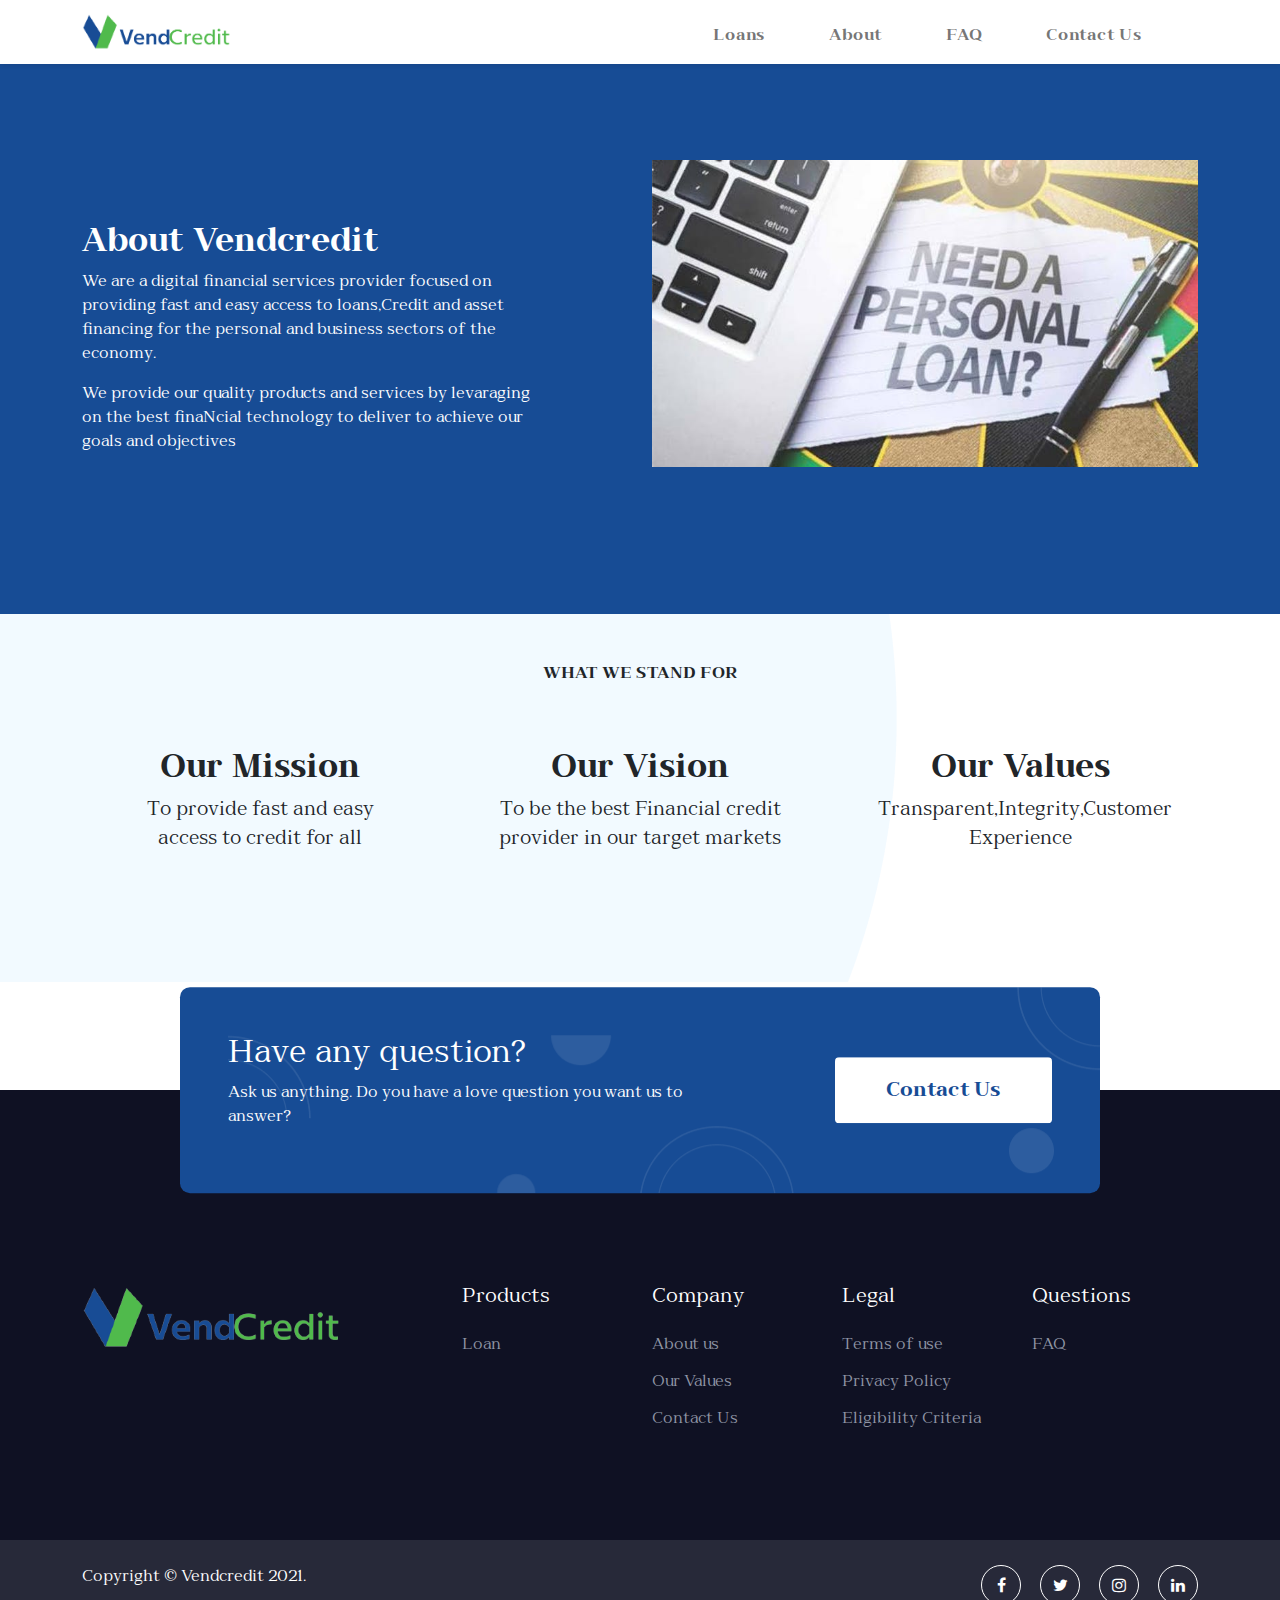
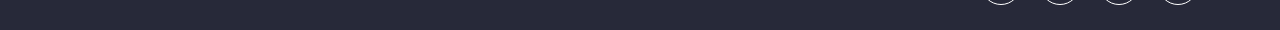
==== about.html @ c220e5b2 "initial page" ====
<!DOCTYPE html>
<html lang="en">
<head>
  <meta charset="UTF-8">
  <meta http-equiv="X-UA-Compatible" content="IE=edge">
  <meta name="viewport" content="width=device-width, initial-scale=1.0">
  <link rel="stylesheet" href="/assets/bootstrap-5/css/bootstrap.min.css">
  <link rel="stylesheet" href="./assets/css/main.css">
  <link href="./assets/vendor/aos/aos.css" rel="stylesheet">
  <link href="./assets/vendor/remixicon/remixicon.css" rel="stylesheet">
  <link href="./assets/vendor/swiper/swiper-bundle.min.css" rel="stylesheet">
  <link href="./assets/vendor/glightbox/css/glightbox.min.css" rel="stylesheet">
  <link rel="stylesheet" href="https://cdnjs.cloudflare.com/ajax/libs/font-awesome/4.7.0/css/font-awesome.min.css">
  <link rel="shortcut icon" href="./assets/img/favicon.svg" type="image/x-icon">
  <title>Vendcredit</title>
</head>
<body>
  <section>
    <nav class="navbar navbar-expand-lg navbar-light bg-white shadow-sm">
      <div class="container">
        <a class="navbar-brand" href="/index.html">
          <img src="./assets/img/logooo.png" class="./assets/img-fluid logo" alt="" srcset="">
        </a>
        <button class="navbar-toggler" type="button" data-bs-toggle="collapse" data-bs-target="#navbarSupportedContent" aria-controls="navbarSupportedContent" aria-expanded="false" aria-label="Toggle navigation">
          <span class="navbar-toggler-icon"></span>
        </button>
        <div class="collapse navbar-collapse" id="navbarSupportedContent">
          <ul class="navbar-nav ms-auto mb-2 mb-lg-0 pt-2">
            <li class="nav-item pe-md-5">
              <a class="nav-link fw-bold" aria-current="page" href="./loan.html">Loans</a>
            </li>
            <li class="nav-item pe-md-5">
              <a class="nav-link fw-bold" href="./about.html">About</a>
            </li>
            <li class="nav-item pe-md-5">
              <a class="nav-link fw-bold" href="./faq.html">FAQ</a>
            </li>
            <li class="nav-item pe-md-5">
              <a class="nav-link fw-bold" href="./contact.html">Contact Us</a>
            </li>
           
          </ul>
          
        </div>
      </div>
    </nav>
  </section>
  <section class="bg-prim text-white">
    <div class="container py-5">
      <div class="row justify-content-between py-lg-5">
        <div class="col-md-6">
          <div class="py-5 col-md-10">
          <h2 class="fw-bold pt-lg-3">About Vendcredit</h2>
         <p class="">
          We are a digital financial services provider focused on providing fast and easy access to loans,Credit and asset financing for the personal and business sectors of the economy.</p> 
        <p>  We provide our quality products and services by levaraging on the best finaNcial technology to deliver to achieve our goals and objectives 

        </p>
        </div>
         
        </div>
        <div class="col-md-6">
         <img src="./assets/img/about1.jpeg" class="img-fluid" alt="" srcset="">
        </div>
      </div>
    </div>
  </section>
 
  <section id="" class="product">
    <div class="container py-5">
      <div class="text-center">
        <p class="text-uppercase fw-bold">What we stand for</p>
        
      </div>
      <div class="row py-md-5">
        <div class="col-md-4 col-12 mb-3 text-center px-md-5">
          
          <h2 class="fw-bold">Our Mission</h2>
          <p class="tx-18">
            To provide fast and easy access to credit for all 
            </p>
        </div>
        <div class="col-md-4 col-12 mb-3 text-center px-md-5">
          <h2 class="fw-bold">
            Our Vision
          </h2>
          <p class="tx-18">
            To be the best Financial credit provider in our target markets 

            </p>
        </div>
        <div class="col-md-4 col-12 mb-3 text-center px-md-5">
          <h2 class="fw-bold">Our Values</h2>
          <p class="tx-18">
            Transparent,Integrity,Customer Experience 



            </p>
        </div>
        </div>
      
      </div>
    </div>
  </section>

  
    <!-- cta section  -->
  <section class="cta-area pt-60 mt-5">
    <div class="container">
        <div class="row">
            <div class="col-md-10 mx-auto position-relative">
                <div class="cta cta-bg-primary text-white p-3 p-md-5">

                    <div class="shapes">
                        <img src="./assets/img/cta/icon-1.png" alt="shape">
                        <img data-parallax="{&quot;x&quot;: 150, &quot;y&quot;: 0, &quot;rotateZ&quot;:-0}" src="./assets/img/cta/icon-2.png" alt="shape" style="transform:translate3d(86.279px, 0px, 0px) rotateX(0deg) rotateY(0deg) rotateZ(0deg) scaleX(1) scaleY(1) scaleZ(1); -webkit-transform:translate3d(86.279px, 0px, 0px) rotateX(0deg) rotateY(0deg) rotateZ(0deg) scaleX(1) scaleY(1) scaleZ(1); ">
                        <img src="./assets/img/cta/icon-3.png" alt="shape">
                        <img src="./assets/img/cta/icon-4.png" alt="shape">
                        <img src="./assets/img/cta/icon-5.png" alt="shape">
                        <img data-parallax="{&quot;x&quot;: 400, &quot;y&quot;: 0, &quot;rotateZ&quot;:0}" src="./assets/img/cta/icon-6.png" alt="shape" style="transform:translate3d(322.159px, 0px, 0px) rotateX(0deg) rotateY(0deg) rotateZ(0deg) scaleX(1) scaleY(1) scaleZ(1); -webkit-transform:translate3d(322.159px, 0px, 0px) rotateX(0deg) rotateY(0deg) rotateZ(0deg) scaleX(1) scaleY(1) scaleZ(1); ">
                    </div>

                    <div class="row align-items-center">
                        <div class="col-md-7">
                            <div class="cta-content wow fadeInRight" style="visibility: visible; animation-name: fadeInRight;">
                                <h2 class="mb-10">Have any question?</h2>
                                <p>Ask us anything. Do you have a love question you want us to answer?</p>
                            </div>
                        </div>

                        <div class="col-md-5 text-center text-md-end">
                            <div class="cta-content   text-md-end mt-3 mt-md-0">
                                <a href="contact.html" class="btn theme-btn theme-btn-alt wow fadeInLeft m-0 fw-bold" style="visibility: visible; animation-name: fadeInLeft;">Contact Us</a>
                            </div>
                        </div>
                    </div>
                </div>
            </div>
        </div>
    </div>
</section>
<footer class="footer footer-3 text-white">
  <div class="footer-top  pt-200 pb-lg-115 pb-120">
      <div class="container">
          <div class="row pt-45 justify-content-between">

              <div class="col-lg-3 col-sm-6 text-center text-sm-start ">
                  <div class="footer-widget wow fadeInLeft mb-30" style="visibility: visible; animation-name: fadeInLeft;">
                      <div class="footer-text mb-20">
                        <img src="./assets/img/logooo.png" class="img-fluid" alt="" srcset="">
                         
                      </div>

                  </div>
              </div>
              <div class="col-lg-8">
                <div class="row justify-content-between">
                  <div class="col-lg-3 col-sm-6 text-center text-sm-start ">
                    <div class="footer-widget mb-30 wow fadeInUp" data-wow-delay="0.1s" style="visibility: visible; animation-delay: 0.1s; animation-name: fadeInUp;">
                        <div class="f-widget-title mb-4">
                            <h5>Products</h5>
                        </div>
                        <div class="footer-link">
                            <ul>
                                <li><a href="./loan.html"> Loan</a></li>
                               
                            </ul>
                        </div>
                    </div>
                </div>
                <div class="col-lg-3 col-sm-6 text-center text-sm-start">
                    <div class="footer-widget mb-30 wow fadeInUp" data-wow-delay="0.3s" style="visibility: visible; animation-delay: 0.3s; animation-name: fadeInUp;">
                        <div class="f-widget-title mb-4">
                            <h5>Company</h5>
                        </div>
                        <div class="footer-link">
                            <ul>
                                <li><a href="./about"> About us</a></li>
                                <li><a href="#"> Our Values</a></li>
                                <li><a href="./contact"> Contact Us</a></li>
                            </ul>
                        </div>
                    </div>
  
                </div>
                <div class="col-lg-3 col-sm-6 text-center text-sm-start me-0">
                    <div class="footer-widget mb-30 wow fadeInUp" data-wow-delay="0.5s" style="visibility: visible; animation-delay: 0.5s; animation-name: fadeInUp;">
                        <div class="f-widget-title mb-4">
                            <h5>Legal</h5>
                        </div>
                        <div class="footer-link">
                            <ul>
                                <li><a href="#">Terms of use</a></li>
                                <li><a href="#">Privacy Policy</a></li>
                                <li><a href="#">Eligibility Criteria</a></li>
                            </ul>
                        </div>
                    </div>
                </div>
                <div class="col-lg-3 col-sm-6 text-center text-sm-start me-0">
                  <div class="footer-widget mb-30 wow fadeInUp" data-wow-delay="0.5s" style="visibility: visible; animation-delay: 0.5s; animation-name: fadeInUp;">
                      <div class="f-widget-title mb-4">
                          <h5>Questions</h5>
                      </div>
                      <div class="footer-link">
                          <ul>
                              <li><a href="#">FAQ</a></li>
                              
                          </ul>
                      </div>
                  </div>
              </div>
                </div>
              </div>


             
          </div>
      </div>
  </div>
  <!-- copyright area -->
  <div class="copyright pt-25 pb-25">
      <div class="container">
          <div class="row justify-content-between">
              <div class="col-lg-5 my-3 my-sm-0">
                  <div class="copyright-text">
                      <p>Copyright © Vendcredit 2021. 
                      </p>
                  </div>
              </div>
              <div class="col-lg-4 text-center text-lg-end ">
                  <div class="social-button">
                      <a href="#"><i class="fa fa-facebook-f"></i></a>
                      <a href="#"><i class="fa fa-twitter"></i></a>
                      <a href="#"><i class="fa fa-instagram"></i></a>
                      <a href="#"><i class="fa fa-linkedin"></i></a>
                  </div>
              </div>

          </div>
      </div>
  </div>
</footer>
  
<script src="https://ajax.googleapis.com/ajax/libs/jquery/3.5.1/jquery.min.js"></script>
  <script src="./assets/bootstrap-5/js/bootstrap.bundle.js"></script>
  <script src="assets/vendor/aos/aos.js"></script>
    <script src="assets/vendor/php-email-form/validate.js"></script>
    <script src="assets/vendor/swiper/swiper-bundle.min.js"></script>
    <script src="assets/vendor/purecounter/purecounter.js"></script>
    <script src="assets/vendor/isotope-layout/isotope.pkgd.min.js"></script>
    <script src="assets/vendor/glightbox/js/glightbox.min.js"></script>
  
  <!-- Template Main JS File -->
  <script src="assets/js/main.js"></script>
  
</body>
</html>
---- assets/css/main.css ----
@import url('/assets/font/stylesheet.css');
body{
  font-family: 'Millard';
}
.bg-prim{
  background-color: #174c95;
}
.bg-green{
  background-color: #51ba4c;
}
.tx-prim{
  color: #174c95;
}
.tx-green{
  color: #51ba4c;
}

.logo{
  width: 150px!important;
}
.tx-36{
  font-size: 2.25rem;
}
.tx-18{
  font-size: 1.2rem;
}

.pt-60 {
  padding-top: 60px;
}

/*====================================
 products
 ================================ */
 .product{
   background-image: url(/assets/img/bg-img-2.png);
   background-repeat: no-repeat;

 }
/*--------------------------------------------------------------
# Testimonials
--------------------------------------------------------------*/
.testimonials .testimonial-item {
  box-sizing: content-box;
  padding: 30px;
  margin: 40px 30px;
  box-shadow: 0px 0 20px rgba(1, 41, 112, 0.1);
  background: #fff;
  min-height: 320px;
  display: flex;
  flex-direction: column;
  text-align: center;
  transition: 0.3s;
}

.testimonials .testimonial-item .stars {
  margin-bottom: 15px;
}

.testimonials .testimonial-item .stars i {
  color: #ffc107;
  margin: 0 1px;
}

.testimonials .testimonial-item .testimonial-img {
  width: 90px;
  border-radius: 50%;
  border: 4px solid #fff;
  margin: 0 auto;
}

.testimonials .testimonial-item h3 {
  font-size: 18px;
  font-weight: bold;
  margin: 10px 0 5px 0;
  color: #111;
}

.testimonials .testimonial-item h4 {
  font-size: 14px;
  color: #999;
  margin: 0;
}

.testimonials .testimonial-item p {
  font-style: italic;
  margin: 0 auto 15px auto;
}

.testimonials .swiper-pagination {
  margin-top: 20px;
  position: relative;
}

.testimonials .swiper-pagination .swiper-pagination-bullet {
  width: 12px;
  height: 12px;
  background-color: #fff;
  opacity: 1;
  border: 1px solid #174c95;
}

.testimonials .swiper-pagination .swiper-pagination-bullet-active {
  background: linear-gradient(to right, #174c95,#174c95, #174c95)!important;;
}

.testimonials .swiper-slide {
  opacity: .3;
}

@media (max-width: 1199px) {
  .testimonials .swiper-slide-active {
    opacity: 1;
  }
  .testimonials .swiper-pagination {
    margin-top: 0;
  }
}

@media (min-width: 1200px) {
  .testimonials .swiper-slide-next {
    opacity: 1;
    transform: scale(1.12);
  }
}



.cta.cta-bg-primary {
  background-color:  #174c95;
  background-image: none;
}
.cta {
  background-position: center;
  background-size: auto;
  padding: 70px 110px 70px 100px;
  border-radius: 10px;
  position: absolute;
  z-index: 1;
  overflow: hidden;
  width: auto;
  bottom: 0;
  transform: translateY(50%);
  left: 15px;
  right: 15px;
}
.cta .shapes img:nth-child(1) {
  right: 5%;
  bottom: 10%;
  animation-delay: 0.2s;
  animation: 3s ease-in 1s infinite reverse both running slidein;
}
.cta .shapes img:nth-child(2) {
  left: 25%;
  bottom: 0;
  animation: none;
}
.cta .shapes img:nth-child(4) {
  top: 0%;
  right: 0;
  animation-delay: 0.8s;
}

.cta .shapes img:nth-child(3) {
  left: 50%;
  bottom: 0;
}
.cta .shapes img {
  position: absolute;
  animation: pulse 1.5s ease-out infinite alternate both;
}
.cta-content .theme-btn {
  font-size: 20px;
  height: 66px;
  line-height: 66px;
  padding: 0 50px;
}
.theme-btn.theme-btn-alt {
  background-color: #fff;
  color: #174c95;
}
.cta a {
  display: inline-block;
  margin: 0 10px;
}
/* footer section  */
.footer {
  background-position: center;
  background-size: cover;
  background-color: #0f1123;
}
@media (min-width: 992px){
.pb-lg-115 {
    padding-bottom: 115px;
}
}
.pb-120 {
    padding-bottom: 80px;
}
.pt-200 {
    padding-top: 150px;
}
.footer.footer-3 .copyright {
  background-color: rgba(255, 255, 255, 0.1);
}
.footer .copyright {
  color: #fff;
}
.pb-25 {
  padding-bottom: 25px;
}
.pt-25 {
  padding-top: 25px;
}
.pt-45 {
  padding-top: 45px;
}
.footer-link ul li a{
  color: #9096a5;
  text-decoration: none;
}
.footer-link ul{
  list-style: none;
  padding-left: 0px;
}
.footer-link ul li{
  padding-bottom: 0.8rem;
}

.footer .copyright .social-button a {
  display: inline-block;
  height: 40px;
  width: 40px;
  border-radius: 50%;
  border: 1px solid #fff;
  background-color: transparent;
  font-size: 16px;
  color: #fff;
  line-height: 19px;
  text-align: center;
  transition: all 0.3s ease-out;
}
.footer .copyright a {
  display: inline-block;
  margin-left: 15px;
  font-size: 16px;
  font-family: "Roboto", sans-serif;
  font-weight: 400;
  padding: 10px 0;
}

.how-it-works-2__steps-number {
  display: grid;
  place-items: center;
  width: 3rem;
  height: 3rem;
  border-radius: 50%;
  background-color: #fff;
  margin-right: auto;
  margin-left: auto;
}
.how-it-works-2__steps-number span {
  font-size: 1.3rem;
  color: #212529;
}
.bg-whiter{
  background-color: #FDFEFF;
}
 /* X-Small devices (portrait phones, less than 576px) */
@media (max-width: 575.98px) { 
  .copyright-text{
    text-align: center;
  }
  .tx-36{
    font-size: 1.8rem;
  }
 }
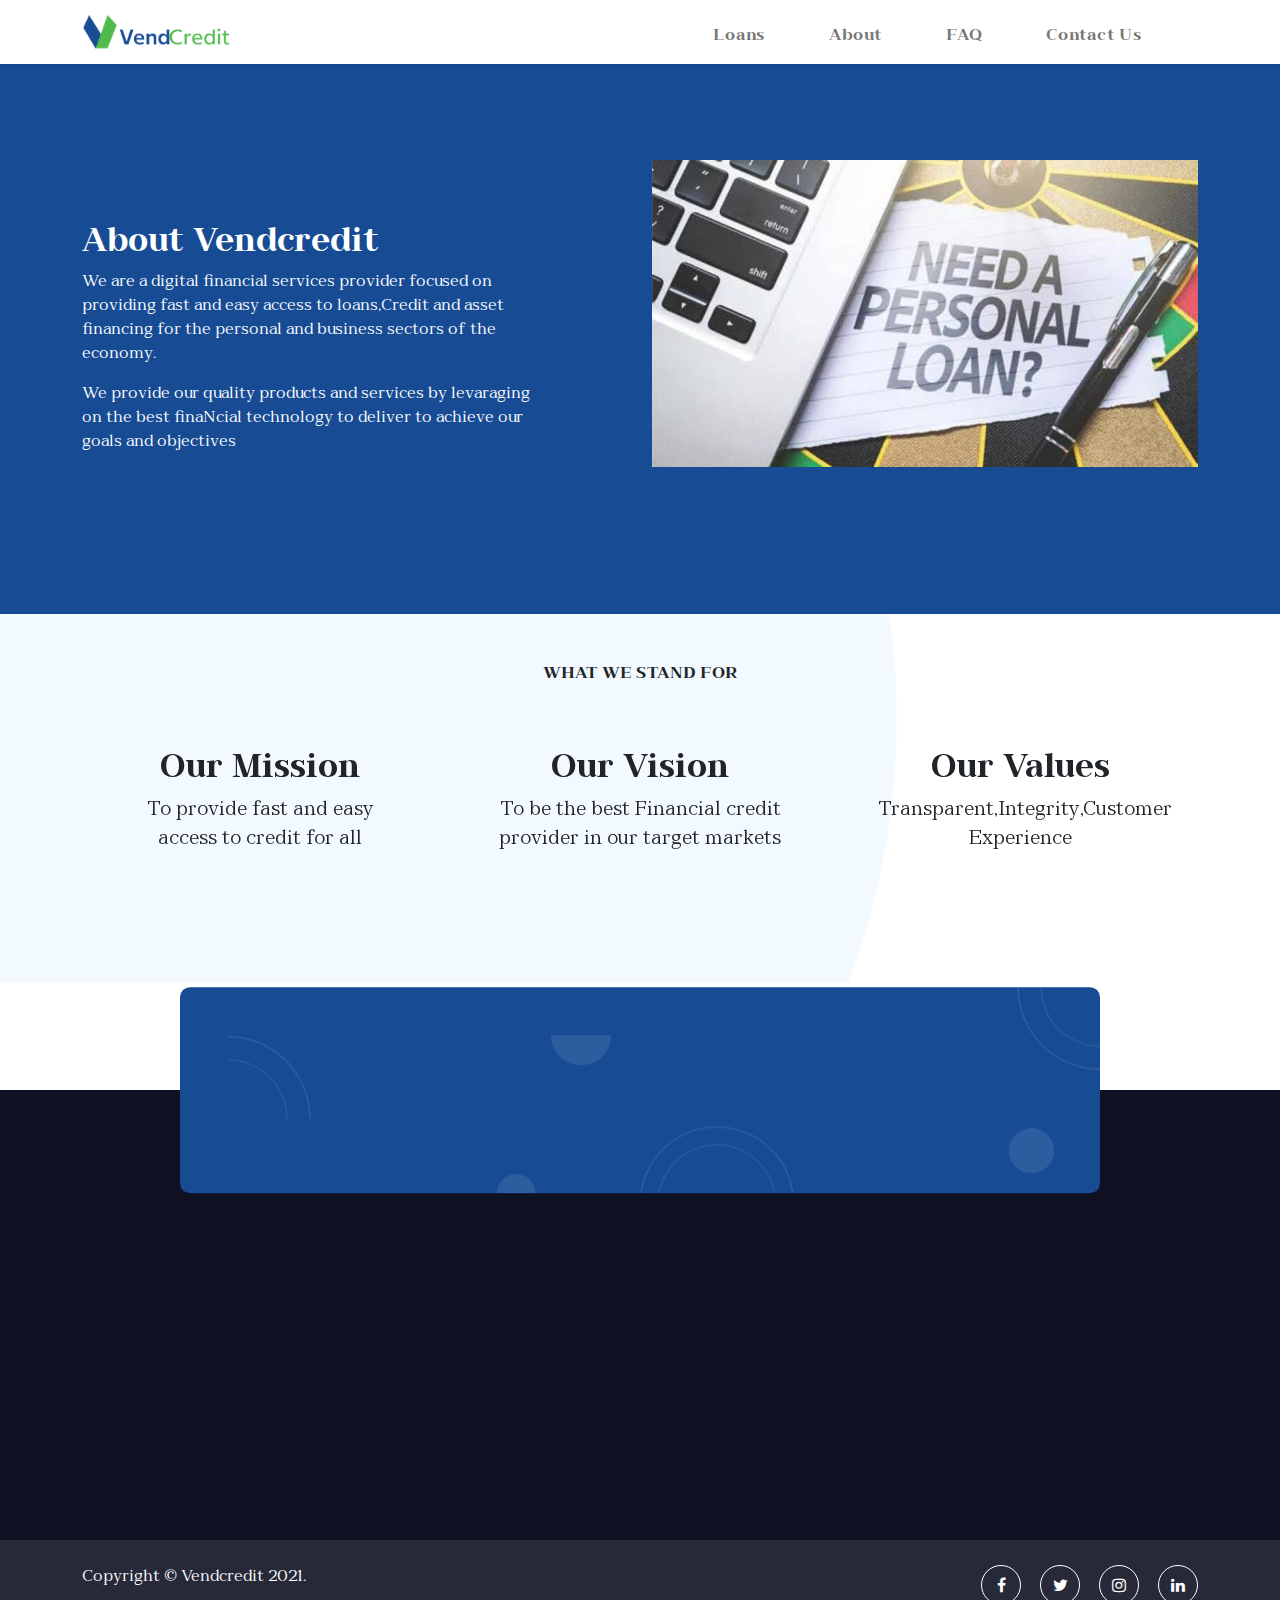
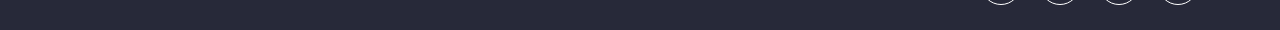
==== commit c82d7db0: "faq page" ====
--- a/about.html
+++ b/about.html
@@ -60,7 +60,7 @@
          
         </div>
         <div class="col-md-6">
-         <img src="./assets/img/about1.jpeg" class="img-fluid" alt="" srcset="">
+         <img src="./assets/img/about1.jpeg" class="img-fluid" alt="" srcset="" data-aos="zoom-in-up">
         </div>
       </div>
     </div>
@@ -73,14 +73,14 @@
         
       </div>
       <div class="row py-md-5">
-        <div class="col-md-4 col-12 mb-3 text-center px-md-5">
+        <div class="col-md-4 col-12 mb-3 text-center px-md-5" data-aos="fade-up-left" data-wow-delay="0.1s">
           
           <h2 class="fw-bold">Our Mission</h2>
           <p class="tx-18">
             To provide fast and easy access to credit for all 
             </p>
         </div>
-        <div class="col-md-4 col-12 mb-3 text-center px-md-5">
+        <div class="col-md-4 col-12 mb-3 text-center px-md-5" data-aos="fade-down" data-wow-delay="0.1s">
           <h2 class="fw-bold">
             Our Vision
           </h2>
@@ -89,7 +89,7 @@
 
             </p>
         </div>
-        <div class="col-md-4 col-12 mb-3 text-center px-md-5">
+        <div class="col-md-4 col-12 mb-3 text-center px-md-5" data-aos="fade-up-right" data-wow-delay="0.1s">
           <h2 class="fw-bold">Our Values</h2>
           <p class="tx-18">
             Transparent,Integrity,Customer Experience 
@@ -105,7 +105,6 @@
   </section>
 
   
-    <!-- cta section  -->
   <section class="cta-area pt-60 mt-5">
     <div class="container">
         <div class="row">
@@ -123,7 +122,7 @@
 
                     <div class="row align-items-center">
                         <div class="col-md-7">
-                            <div class="cta-content wow fadeInRight" style="visibility: visible; animation-name: fadeInRight;">
+                            <div class="cta-content wow fadeInRight" data-aos="fade-up-right" style="visibility: visible; animation-name: fadeInRight;">
                                 <h2 class="mb-10">Have any question?</h2>
                                 <p>Ask us anything. Do you have a love question you want us to answer?</p>
                             </div>
@@ -131,7 +130,7 @@
 
                         <div class="col-md-5 text-center text-md-end">
                             <div class="cta-content   text-md-end mt-3 mt-md-0">
-                                <a href="contact.html" class="btn theme-btn theme-btn-alt wow fadeInLeft m-0 fw-bold" style="visibility: visible; animation-name: fadeInLeft;">Contact Us</a>
+                                <a href="contact.html" class="btn theme-btn theme-btn-alt wow fadeInLeft m-0 fw-bold" data-aos="fade-down-left" style="visibility: visible; animation-name: fadeInLeft;">Contact Us</a>
                             </div>
                         </div>
                     </div>
@@ -146,7 +145,7 @@
           <div class="row pt-45 justify-content-between">
 
               <div class="col-lg-3 col-sm-6 text-center text-sm-start ">
-                  <div class="footer-widget wow fadeInLeft mb-30" style="visibility: visible; animation-name: fadeInLeft;">
+                  <div class="footer-widget wow fadeInLeft mb-30" data-aos="fade-up-left" style="visibility: visible; animation-name: fadeInLeft;">
                       <div class="footer-text mb-20">
                         <img src="./assets/img/logooo.png" class="img-fluid" alt="" srcset="">
                          
@@ -157,7 +156,7 @@
               <div class="col-lg-8">
                 <div class="row justify-content-between">
                   <div class="col-lg-3 col-sm-6 text-center text-sm-start ">
-                    <div class="footer-widget mb-30 wow fadeInUp" data-wow-delay="0.1s" style="visibility: visible; animation-delay: 0.1s; animation-name: fadeInUp;">
+                    <div class="footer-widget mb-30 wow fadeInUp" data-aos="fade-up-right" data-wow-delay="0.1s" style="visibility: visible; animation-delay: 0.1s; animation-name: fadeInUp;">
                         <div class="f-widget-title mb-4">
                             <h5>Products</h5>
                         </div>
@@ -170,22 +169,22 @@
                     </div>
                 </div>
                 <div class="col-lg-3 col-sm-6 text-center text-sm-start">
-                    <div class="footer-widget mb-30 wow fadeInUp" data-wow-delay="0.3s" style="visibility: visible; animation-delay: 0.3s; animation-name: fadeInUp;">
+                    <div class="footer-widget mb-30 wow fadeInUp" data-aos="fade-up" data-wow-delay="0.3s" style="visibility: visible; animation-delay: 0.3s; animation-name: fadeInUp;">
                         <div class="f-widget-title mb-4">
                             <h5>Company</h5>
                         </div>
                         <div class="footer-link">
                             <ul>
-                                <li><a href="./about"> About us</a></li>
+                                <li><a href="./about.html"> About us</a></li>
                                 <li><a href="#"> Our Values</a></li>
-                                <li><a href="./contact"> Contact Us</a></li>
+                                <li><a href="./contact.html"> Contact Us</a></li>
                             </ul>
                         </div>
                     </div>
   
                 </div>
                 <div class="col-lg-3 col-sm-6 text-center text-sm-start me-0">
-                    <div class="footer-widget mb-30 wow fadeInUp" data-wow-delay="0.5s" style="visibility: visible; animation-delay: 0.5s; animation-name: fadeInUp;">
+                    <div class="footer-widget mb-30 wow fadeInUp" data-aos="fade-up" data-wow-delay="0.5s" style="visibility: visible; animation-delay: 0.5s; animation-name: fadeInUp;">
                         <div class="f-widget-title mb-4">
                             <h5>Legal</h5>
                         </div>
@@ -199,13 +198,13 @@
                     </div>
                 </div>
                 <div class="col-lg-3 col-sm-6 text-center text-sm-start me-0">
-                  <div class="footer-widget mb-30 wow fadeInUp" data-wow-delay="0.5s" style="visibility: visible; animation-delay: 0.5s; animation-name: fadeInUp;">
+                  <div class="footer-widget mb-30 wow fadeInUp" data-aos="fade-up-up" data-wow-delay="0.5s" style="visibility: visible; animation-delay: 0.5s; animation-name: fadeInUp;">
                       <div class="f-widget-title mb-4">
                           <h5>Questions</h5>
                       </div>
                       <div class="footer-link">
                           <ul>
-                              <li><a href="#">FAQ</a></li>
+                              <li><a href="./faq.html">FAQ</a></li>
                               
                           </ul>
                       </div>
@@ -242,7 +241,7 @@
       </div>
   </div>
 </footer>
-  
+   
 <script src="https://ajax.googleapis.com/ajax/libs/jquery/3.5.1/jquery.min.js"></script>
   <script src="./assets/bootstrap-5/js/bootstrap.bundle.js"></script>
   <script src="assets/vendor/aos/aos.js"></script>
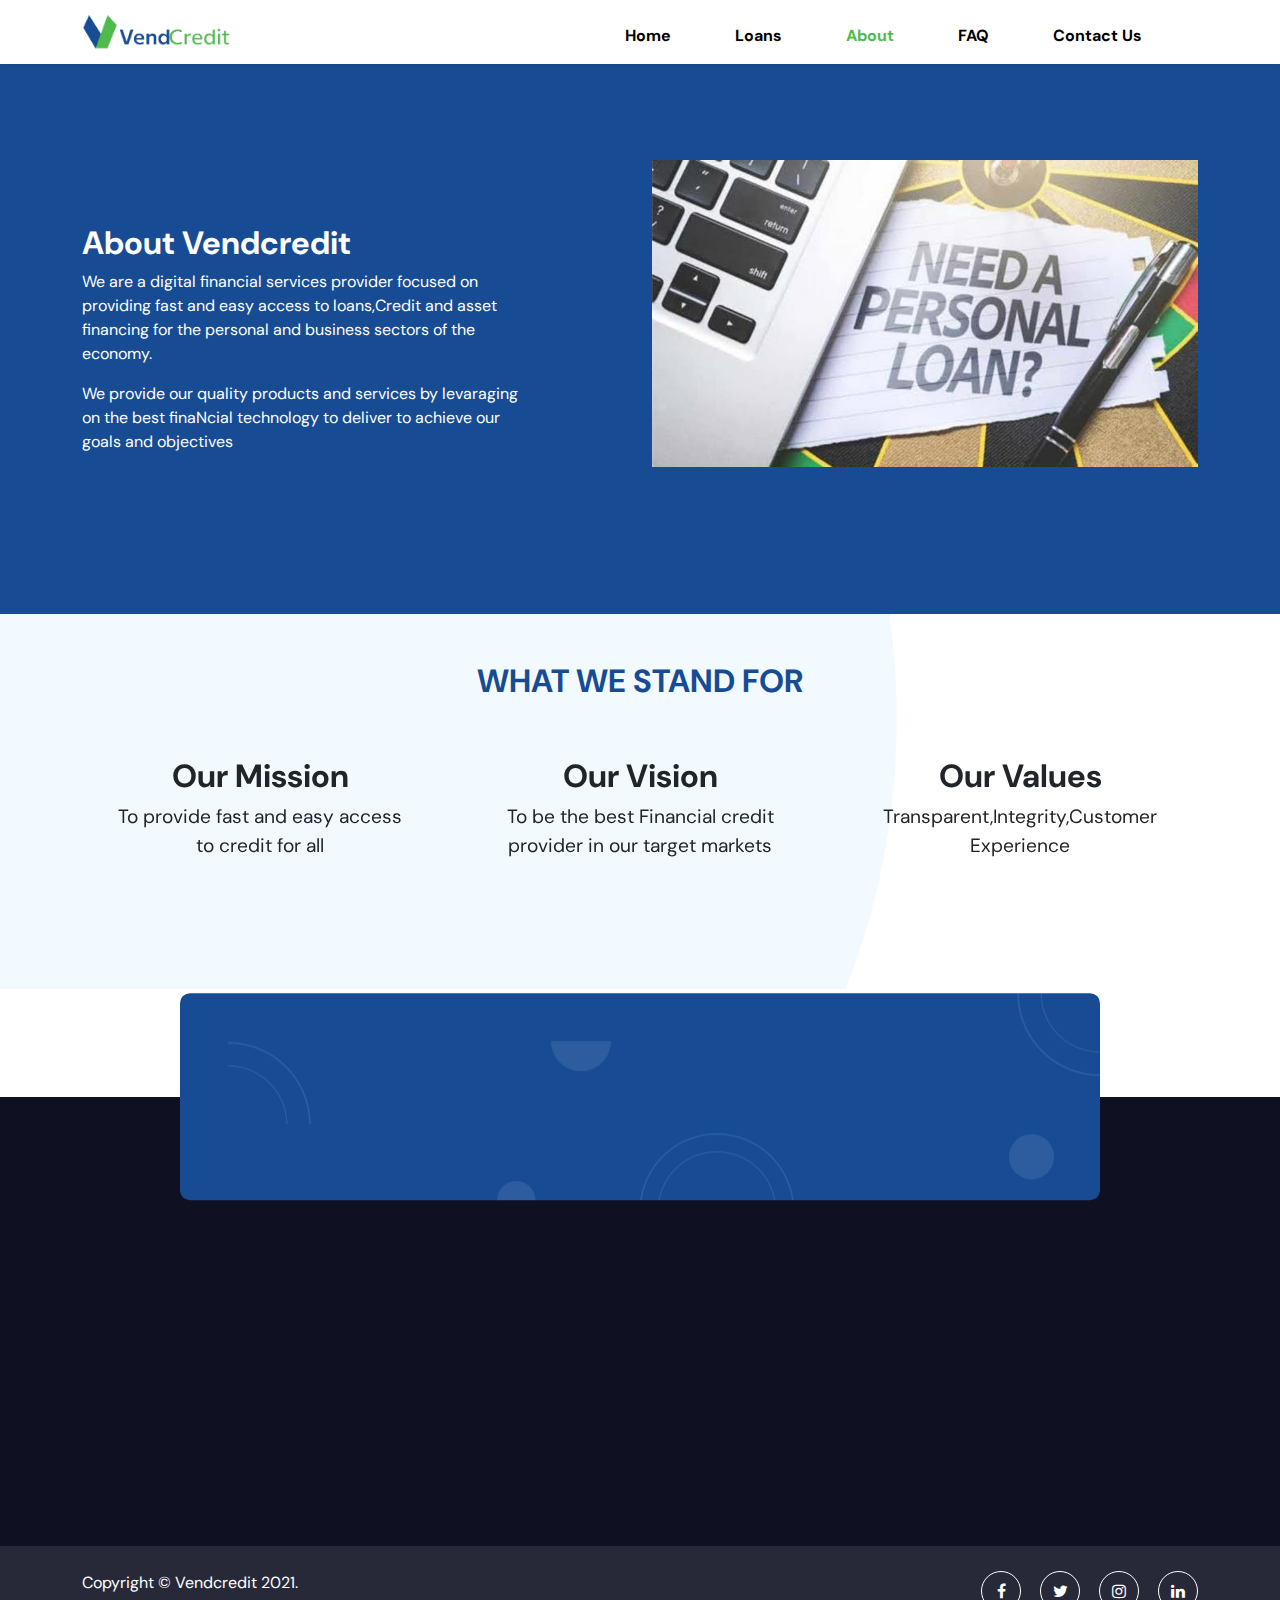
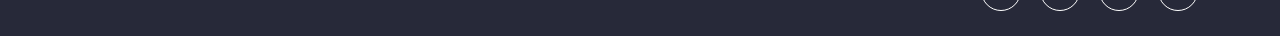
==== commit f051434b: "new changes" ====
--- a/about.html
+++ b/about.html
@@ -27,10 +27,13 @@
         <div class="collapse navbar-collapse" id="navbarSupportedContent">
           <ul class="navbar-nav ms-auto mb-2 mb-lg-0 pt-2">
             <li class="nav-item pe-md-5">
+              <a class="nav-link fw-bold" aria-current="page" href="/index.html">Home</a>
+            </li>
+            <li class="nav-item pe-md-5">
               <a class="nav-link fw-bold" aria-current="page" href="./loan.html">Loans</a>
             </li>
             <li class="nav-item pe-md-5">
-              <a class="nav-link fw-bold" href="./about.html">About</a>
+              <a class="nav-link active fw-bold" href="./about.html">About</a>
             </li>
             <li class="nav-item pe-md-5">
               <a class="nav-link fw-bold" href="./faq.html">FAQ</a>
@@ -69,7 +72,7 @@
   <section id="" class="product">
     <div class="container py-5">
       <div class="text-center">
-        <p class="text-uppercase fw-bold">What we stand for</p>
+        <h2 class="text-uppercase fw-bold tx-prim">What we stand for</h2>
         
       </div>
       <div class="row py-md-5">
--- a/assets/css/main.css
+++ b/assets/css/main.css
@@ -1,6 +1,8 @@
-@import url('/assets/font/stylesheet.css');
+
+@import url('https://fonts.googleapis.com/css2?family=DM+Sans:ital,wght@0,400;0,500;0,700;1,400;1,500;1,700&display=swap');
+
 body{
-  font-family: 'Millard';
+  font-family: 'DM Sans', sans-serif;
 }
 .bg-prim{
   background-color: #174c95;
@@ -19,7 +21,7 @@
   width: 150px!important;
 }
 .tx-36{
-  font-size: 2.25rem;
+  font-size: 3.25rem;
 }
 .tx-18{
   font-size: 1.2rem;
@@ -264,7 +266,15 @@
   color: #212529;
 }
 .bg-whiter{
-  background-color: #FDFEFF;
+  background-color: #F9FAF9;
+}
+
+.navbar-light .navbar-nav .nav-link{
+  color: #000;
+}
+.nav-link.active{
+  color: #51ba4c!important;
+  font-weight: 600;
 }
  /* X-Small devices (portrait phones, less than 576px) */
 @media (max-width: 575.98px) { 
@@ -275,3 +285,75 @@
     font-size: 1.8rem;
   }
  }
+
+ .mod{
+  transform: translate3d(0px, 0px, 0px);
+  transform-style: preserve-3d;
+  backface-visibility: hidden;
+ }
+ .bg-test{
+  background-color: #281b36;
+  overflow: hidden;
+  position: relative;
+  z-index: 1;
+ }
+
+ .loan-banner {
+  position: relative;
+  overflow: inherit;
+}
+.banner-area-2 {
+  
+  background-image:linear-gradient(to bottom, rgba(23, 76, 149, 0.53), rgba(23, 76, 149, 0.73)),
+  url(../img/loan-banner.png);
+  /* linear-gradient(to right, #fff, #f7f8ff),url(../img/loan-banner.png); */
+  background-position: center;
+  background-size: cover;
+  background-repeat: no-repeat;
+  overflow: hidden;
+  height: 100vh;
+}
+
+.feature-card-widget-3.card-2 .shapes img:nth-child(1) {
+  top: 0;
+  right: 20px;
+  animation: pulse 6s ease-out infinite alternate both;
+}
+.feature-card-widget-3 .shapes img {
+  position: absolute;
+}
+.feature-card-widget-3 img {
+  max-width: 100%;
+}
+.slick-slide img {
+  display: block;
+}
+.feature-card-widget-3 {
+  padding: 25px;
+  border-radius: 10px;
+  transition: all 0.3s ease-out;
+  overflow: hidden;
+  position: relative;
+  margin: 0 12px;
+  outline: none;
+}
+.feature-card-widget-3.card-2 {
+  background-color: #51ba4c;
+}
+
+.feature-card-widget-3.card-2 .shapes img:nth-child(2) {
+    bottom: 0;
+    right: 0;
+    animation: pulse 2s ease-out infinite alternate both;
+}
+.feature-card-widget-3 .shapes img {
+  position: absolute;
+}
+
+.feature-card-widget-3.card-2:hover {
+  transform: scale(1.1); /* (150% zoom - Note: if the zoom is too large, it will go outside of the viewport) */
+  background-color: #174c95;
+}
+.card-h{
+  height: 100%;
+}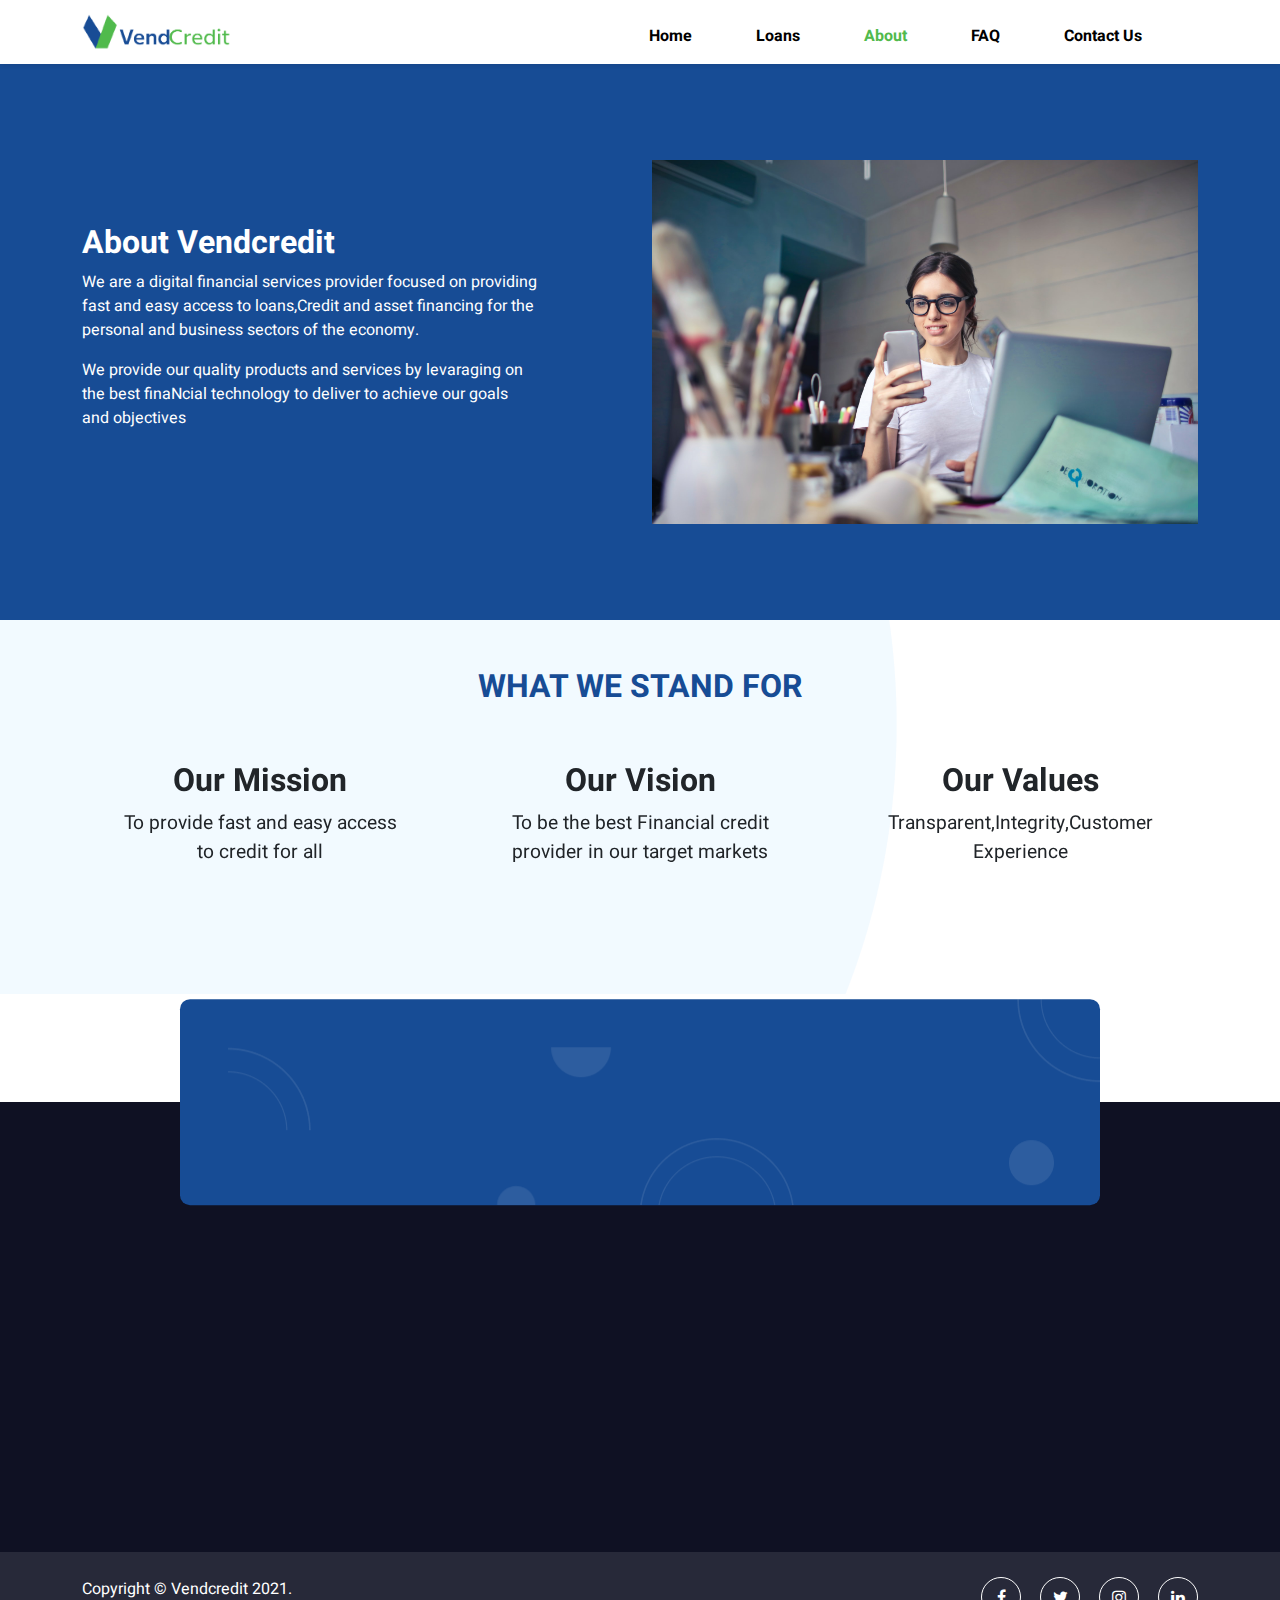
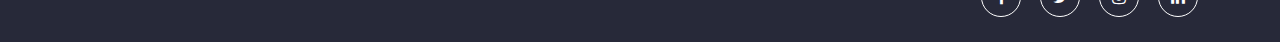
==== commit 89bd4232: "image" ====
--- a/about.html
+++ b/about.html
@@ -63,7 +63,7 @@
          
         </div>
         <div class="col-md-6">
-         <img src="./assets/img/about1.jpeg" class="img-fluid" alt="" srcset="" data-aos="zoom-in-up">
+         <img src="./assets/img/loan3.jpg" class="img-fluid" alt="" srcset="" data-aos="zoom-in-up">
         </div>
       </div>
     </div>
--- a/assets/css/main.css
+++ b/assets/css/main.css
@@ -1,8 +1,8 @@
 
-@import url('https://fonts.googleapis.com/css2?family=DM+Sans:ital,wght@0,400;0,500;0,700;1,400;1,500;1,700&display=swap');
+@import url('https://fonts.googleapis.com/css2?family=Heebo:wght@100;200;300;400;500;600;700;800;900&display=swap');
 
 body{
-  font-family: 'DM Sans', sans-serif;
+  font-family: 'Heebo', sans-serif;
 }
 .bg-prim{
   background-color: #174c95;
@@ -34,11 +34,18 @@
 /*====================================
  products
  ================================ */
+ 
  .product{
    background-image: url(/assets/img/bg-img-2.png);
    background-repeat: no-repeat;
 
  }
+ .faq{
+  background-image: url(/assets/img/footer-bg.png);
+  background-repeat: no-repeat;
+
+}
+
 /*--------------------------------------------------------------
 # Testimonials
 --------------------------------------------------------------*/
@@ -311,7 +318,7 @@
   background-size: cover;
   background-repeat: no-repeat;
   overflow: hidden;
-  height: 100vh;
+  min-height: 80vh;
 }
 
 .feature-card-widget-3.card-2 .shapes img:nth-child(1) {
@@ -356,4 +363,11 @@
 }
 .card-h{
   height: 100%;
+}
+
+.accordion-button{
+  background-color: #F9FAF9;
+}
+.accordion-item{
+  border: 0;
 }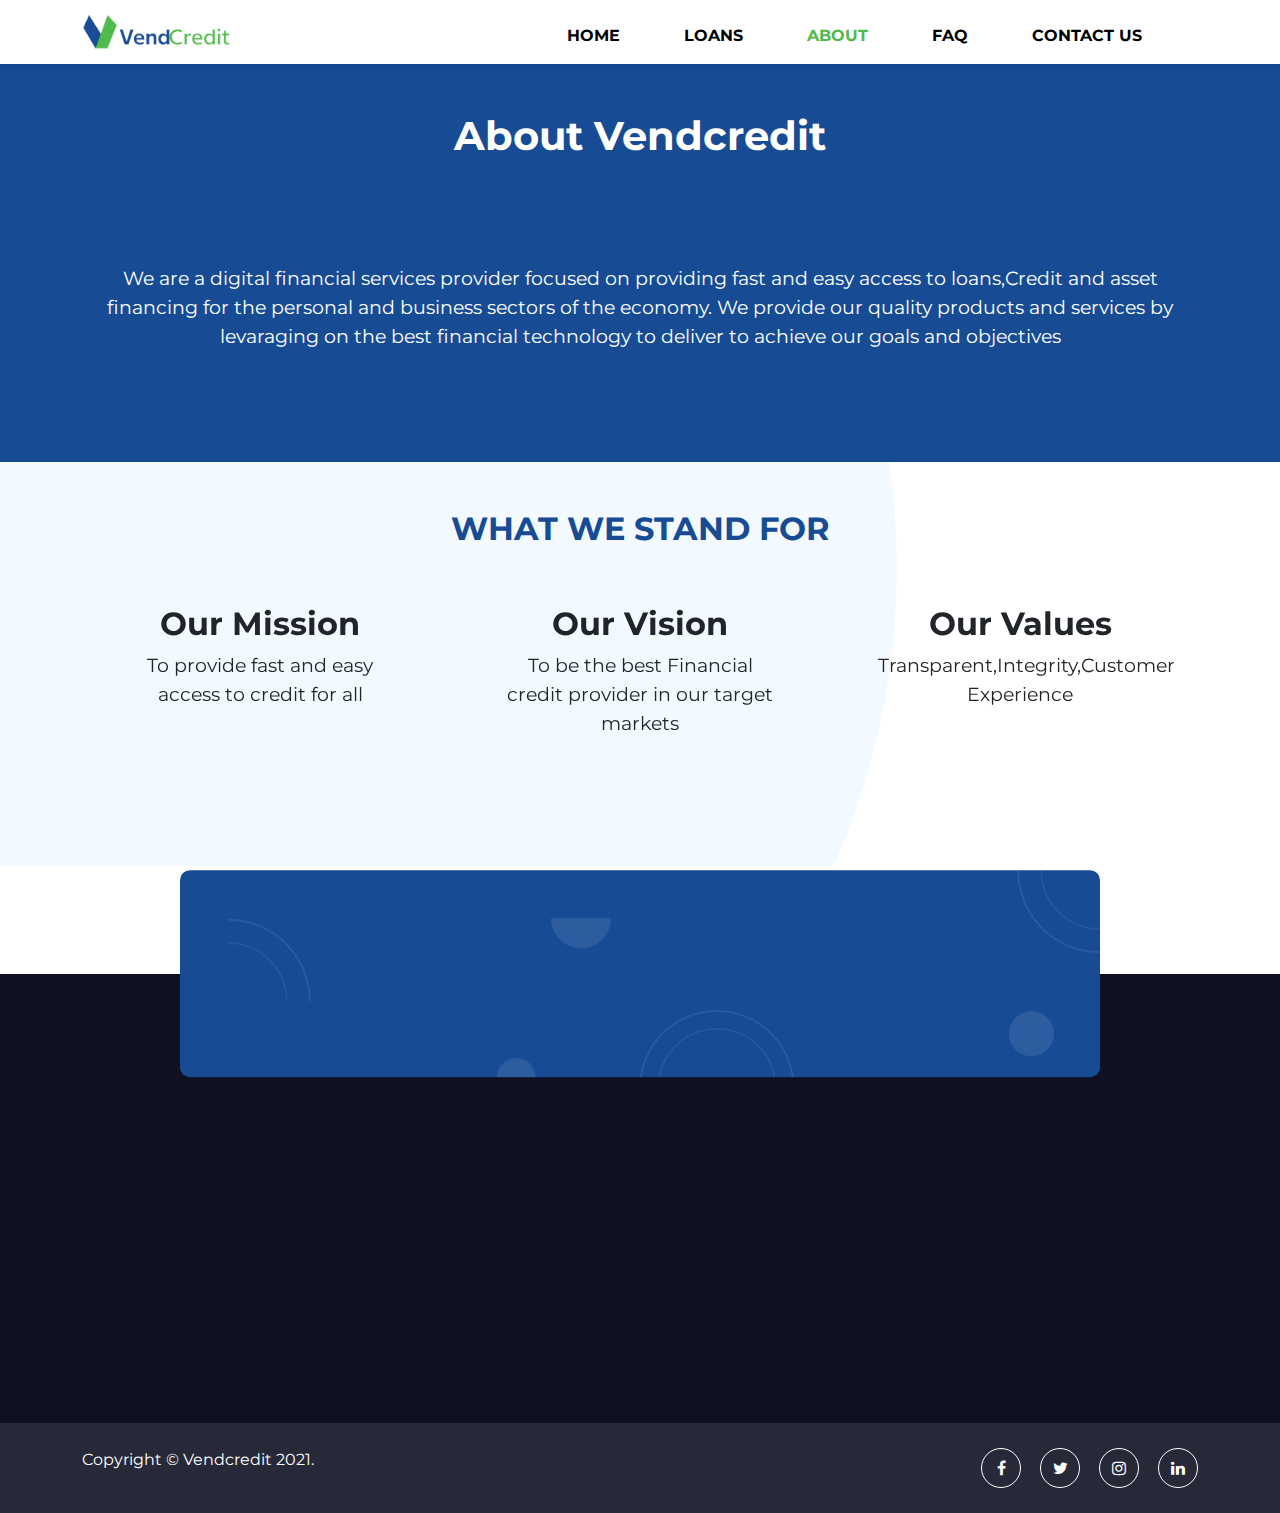
==== commit ddd34a8a: "updated pages" ====
--- a/about.html
+++ b/about.html
@@ -30,10 +30,10 @@
               <a class="nav-link fw-bold" aria-current="page" href="/index.html">Home</a>
             </li>
             <li class="nav-item pe-md-5">
-              <a class="nav-link fw-bold" aria-current="page" href="./loan.html">Loans</a>
-            </li>
-            <li class="nav-item pe-md-5">
-              <a class="nav-link active fw-bold" href="./about.html">About</a>
+              <a class="nav-link fw-bold" aria-current="page"href="https://vendcredit.com/sign-up/create-account" target="blank">Loans</a>
+            </li>
+            <li class="nav-item pe-md-5">
+              <a class="nav-link  active fw-bold" href="./about.html">About</a>
             </li>
             <li class="nav-item pe-md-5">
               <a class="nav-link fw-bold" href="./faq.html">FAQ</a>
@@ -49,23 +49,19 @@
     </nav>
   </section>
   <section class="bg-prim text-white">
-    <div class="container py-5">
-      <div class="row justify-content-between py-lg-5">
-        <div class="col-md-6">
-          <div class="py-5 col-md-10">
-          <h2 class="fw-bold pt-lg-3">About Vendcredit</h2>
-         <p class="">
-          We are a digital financial services provider focused on providing fast and easy access to loans,Credit and asset financing for the personal and business sectors of the economy.</p> 
-        <p>  We provide our quality products and services by levaraging on the best finaNcial technology to deliver to achieve our goals and objectives 
-
-        </p>
-        </div>
-         
-        </div>
-        <div class="col-md-6">
-         <img src="./assets/img/loan3.jpg" class="img-fluid" alt="" srcset="" data-aos="zoom-in-up">
-        </div>
-      </div>
+    <div class="container py-5 text-center">
+      <h1 class="fw-bold pb-4">About Vendcredit</h1>
+
+      <img src="./assets/img/abt-1.jpg" class="img-fluid" alt="">
+
+      <div class="py-5">
+        <p class="tx-18">
+         We are a digital financial services provider focused on providing fast and easy access to loans,Credit and asset financing for the personal and business sectors of the economy.
+       We provide our quality products and services by levaraging on the best financial technology to deliver to achieve our goals and objectives 
+
+       </p>
+       </div>
+     
     </div>
   </section>
  
--- a/assets/css/main.css
+++ b/assets/css/main.css
@@ -1,8 +1,8 @@
 
-@import url('https://fonts.googleapis.com/css2?family=Heebo:wght@100;200;300;400;500;600;700;800;900&display=swap');
+@import url('https://fonts.googleapis.com/css2?family=Montserrat:ital,wght@0,100;0,200;0,300;0,400;0,500;0,600;0,700;0,800;0,900;1,100;1,200;1,300;1,400;1,500;1,600;1,700;1,800;1,900&display=swap');
 
 body{
-  font-family: 'Heebo', sans-serif;
+  font-family: 'Montserrat', sans-serif;
 }
 .bg-prim{
   background-color: #174c95;
@@ -22,6 +22,12 @@
 }
 .tx-36{
   font-size: 3.25rem;
+}
+.tx-24{
+  font-size: 2rem;
+}
+.tx-20{
+  font-size: 1.5rem;
 }
 .tx-18{
   font-size: 1.2rem;
@@ -278,6 +284,7 @@
 
 .navbar-light .navbar-nav .nav-link{
   color: #000;
+  text-transform: uppercase;
 }
 .nav-link.active{
   color: #51ba4c!important;
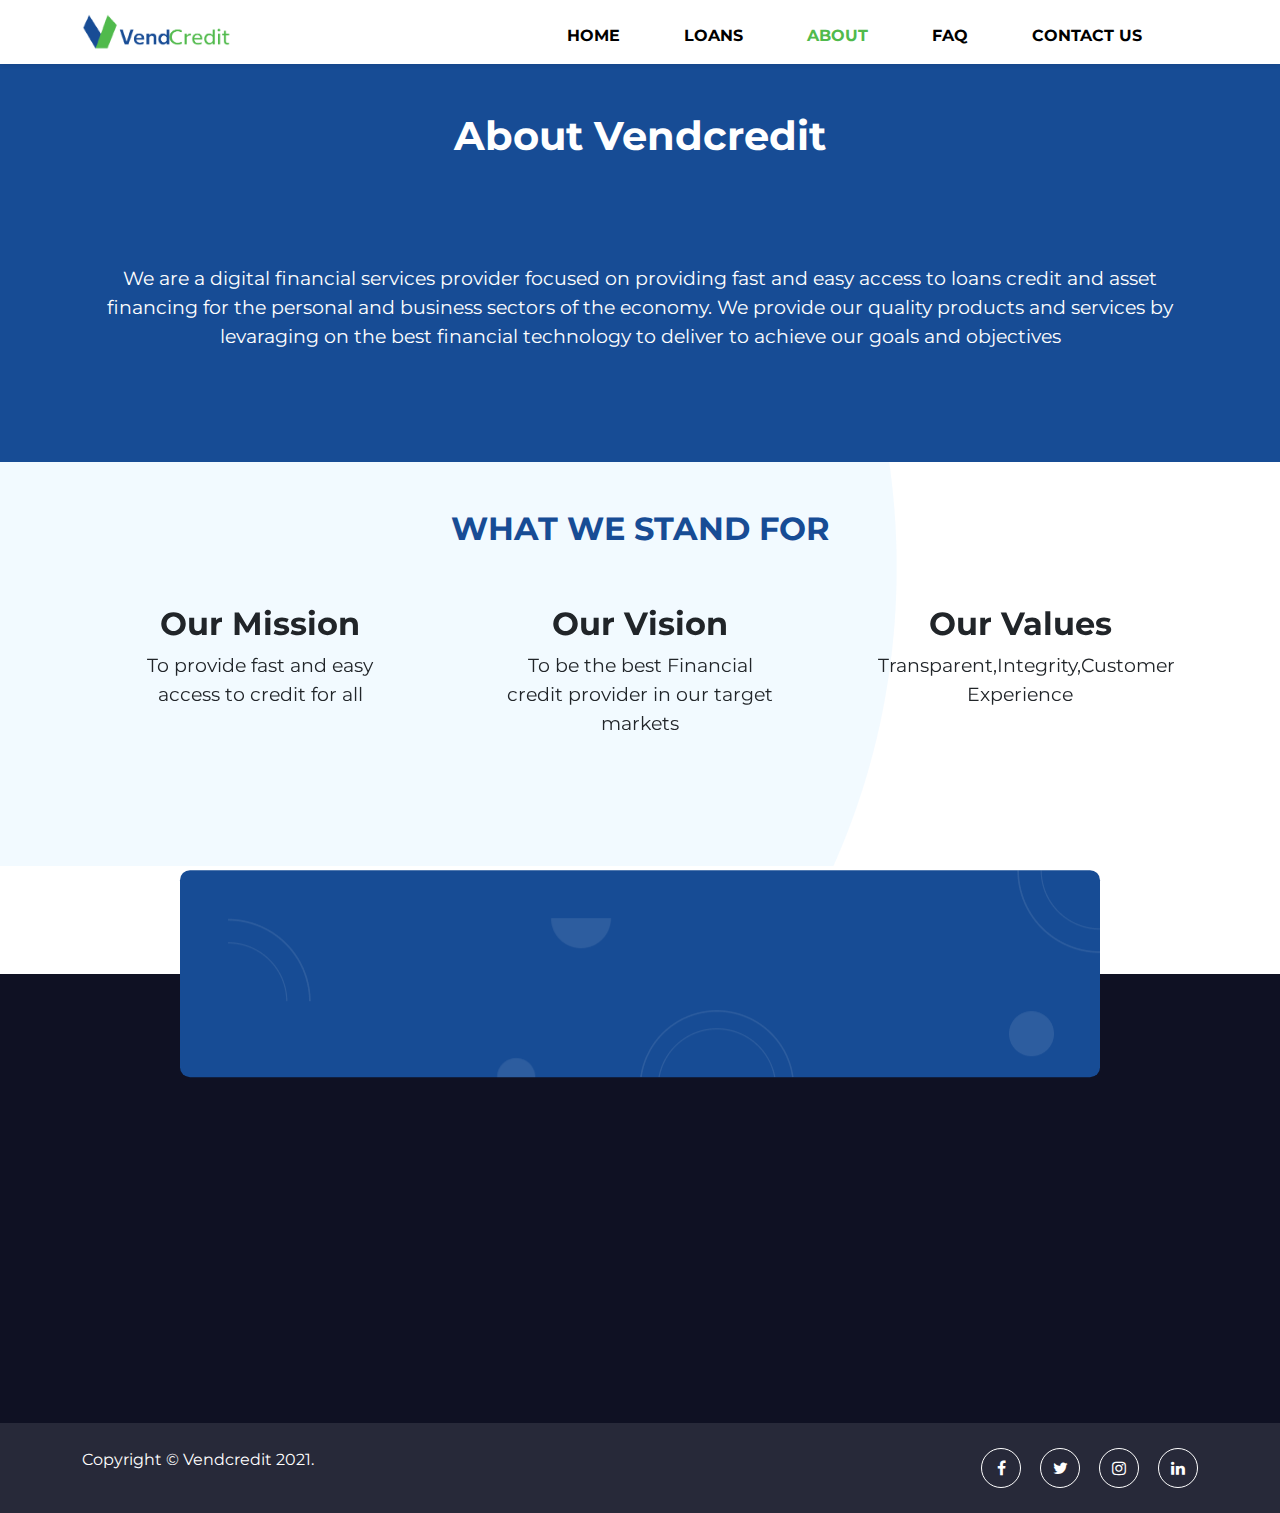
==== commit 2cda9602: "text updates" ====
--- a/about.html
+++ b/about.html
@@ -56,7 +56,7 @@
 
       <div class="py-5">
         <p class="tx-18">
-         We are a digital financial services provider focused on providing fast and easy access to loans,Credit and asset financing for the personal and business sectors of the economy.
+         We are a digital financial services provider focused on providing fast and easy access to loans credit and asset financing for the personal and business sectors of the economy.
        We provide our quality products and services by levaraging on the best financial technology to deliver to achieve our goals and objectives 
 
        </p>
--- a/assets/css/main.css
+++ b/assets/css/main.css
@@ -290,16 +290,7 @@
   color: #51ba4c!important;
   font-weight: 600;
 }
- /* X-Small devices (portrait phones, less than 576px) */
-@media (max-width: 575.98px) { 
-  .copyright-text{
-    text-align: center;
-  }
-  .tx-36{
-    font-size: 1.8rem;
-  }
- }
-
+ 
  .mod{
   transform: translate3d(0px, 0px, 0px);
   transform-style: preserve-3d;
@@ -377,4 +368,36 @@
 }
 .accordion-item{
   border: 0;
-}+}
+.vert-cert{
+  margin: 0;
+  position: absolute;
+  top: 50%;
+  -ms-transform: translateY(-50%);
+  transform: translateY(-50%);
+}
+.vert-cont{
+  position: relative;
+}
+/* X-Small devices (portrait phones, less than 576px) */
+@media (max-width: 575.98px) { 
+  .copyright-text{
+    text-align: center;
+  }
+  .tx-36{
+    font-size: 1.8rem;
+  }
+  .vert-cert{
+    margin: 0;
+    position: relative;
+    top: 0%;
+    -ms-transform: translateY(0%);
+    transform: translateY(0%);
+  }
+  .vert-cont{
+    position: relative;
+  }
+  .tx-20{
+    font-size: 1.2rem;
+  }
+ }
